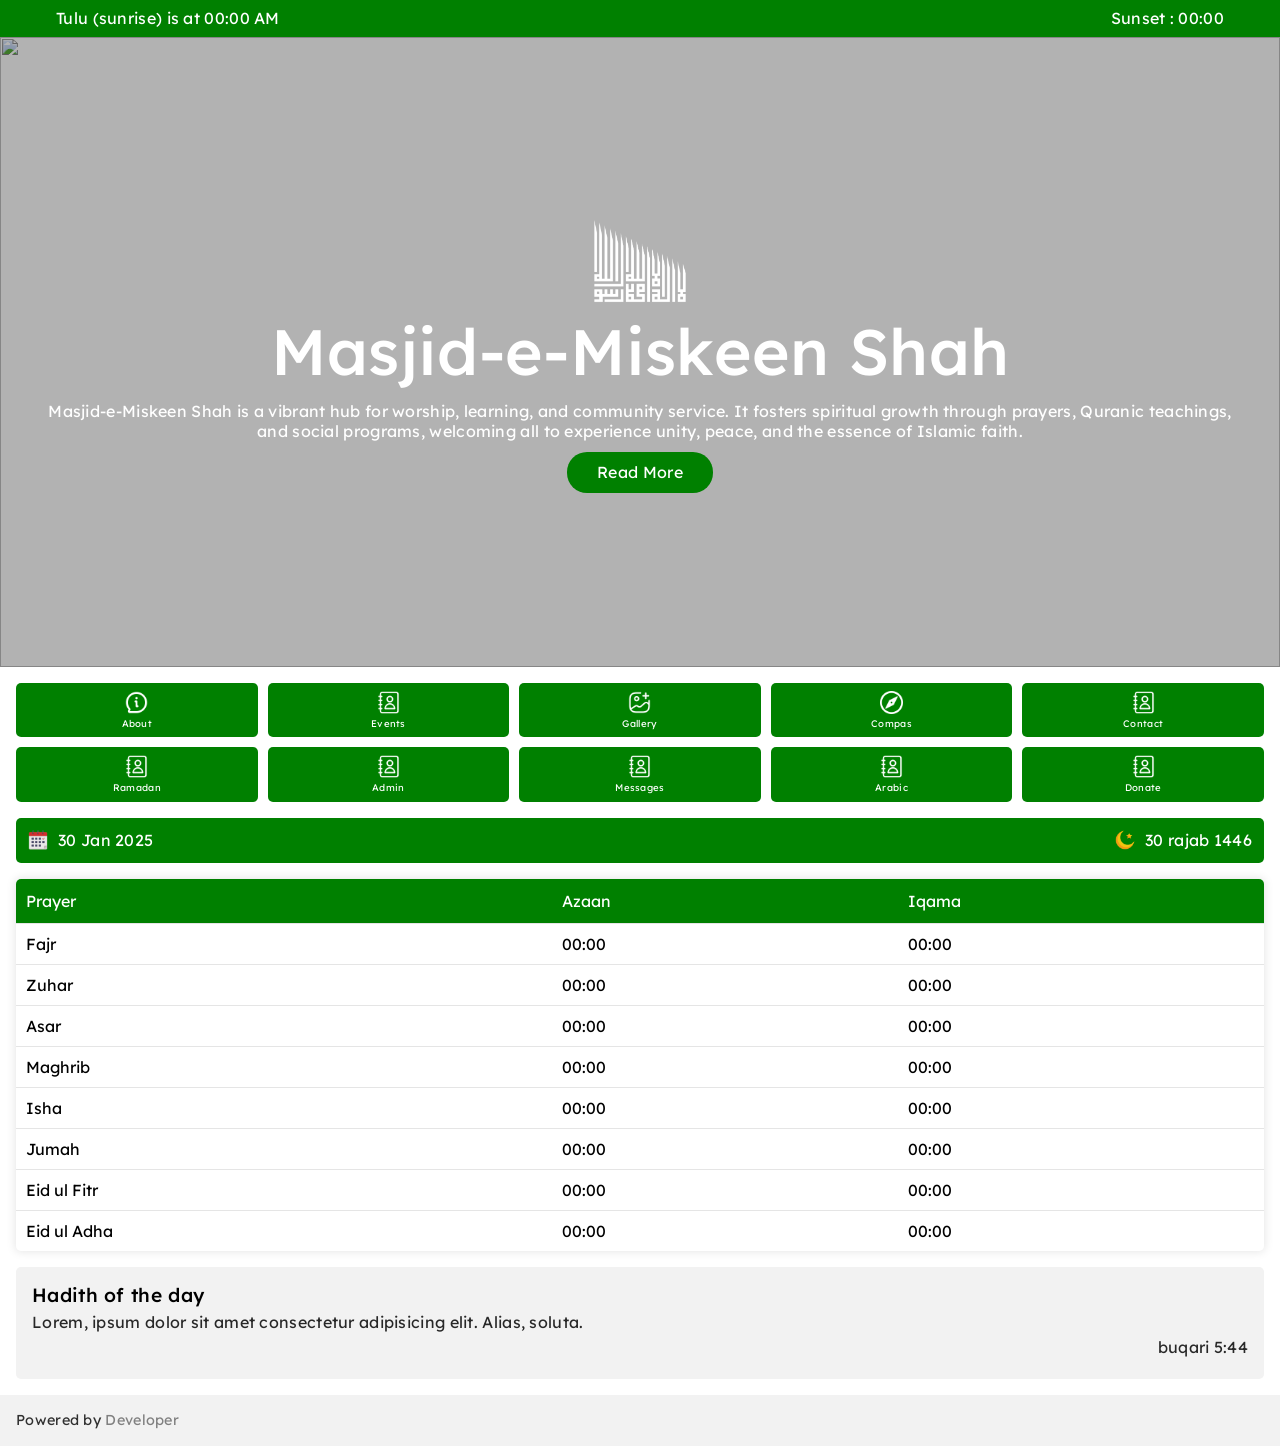
==== index.html @ 6e8c18d4 "first" ====
<!DOCTYPE html>
<html lang="en">
  <head>
    <meta charset="UTF-8" />
    <meta http-equiv="X-UA-Compatible" content="IE=edge" />
    <meta
      name="viewport"
      content="width=device-width, initial-scale=1.0, maximum-scale=1.0, user-scalable=no"
    />

    <!-- favicons  -->
    <link rel="icon" href="./images/icon.png" type="image/png" />

    <!-- styles -->
    <link rel="stylesheet" href="./styles/global.css" />
    <link rel="stylesheet" href="./styles/header.css" />
    <link rel="stylesheet" href="./styles/footer.css" />
    <link rel="stylesheet" href="./styles/loader.css" />
    <link rel="stylesheet" href="./styles/donate.css" />
    <link rel="stylesheet" href="./styles/index.css" />

    <!-- Link Swiper's CSS -->
    <link
      rel="stylesheet"
      href="https://cdn.jsdelivr.net/npm/swiper@11/swiper-bundle.min.css"
    />

    <!-- bootstrap css  -->
    <link
      rel="stylesheet"
      href="https://cdn.jsdelivr.net/npm/bootstrap-icons@1.11.3/font/bootstrap-icons.min.css"
    />

    <title>Home - Masjid Miskeen Shah</title>
  </head>
  <body>
    <div class="loader-container">
      <img src="./images/icon.png" alt="" />
      <div class="loader"></div>
    </div>

    <main>
      <!-- bottombar sunrise -->
      <div class="bottombar">
        <div class="bottombar-content">
          <p>Tulu (sunrise) is at 00:00 AM</p>
          <p>Sunset : 00:00</p>
        </div>
      </div>

      <section class="slider">
        <!-- Swiper -->
        <div class="swiper mySwiper">
          <div class="swiper-wrapper">
            <div class="swiper-slide">
              <img
                src="https://images.unsplash.com/photo-1674135140000-dadd7a9d8d6f?q=80&w=2070&auto=format&fit=crop&ixlib=rb-4.0.3&ixid=M3wxMjA3fDB8MHxwaG90by1wYWdlfHx8fGVufDB8fHx8fA%3D%3D"
                alt=""
              />
              <div class="overlay">
                <div class="text">
                  <img src="./images/lailaha.png" alt="" />
                  <h1>Masjid-e-Miskeen Shah</h1>
                  <p>
                    Masjid-e-Miskeen Shah is a vibrant hub for worship,
                    learning, and community service. It fosters spiritual growth
                    through prayers, Quranic teachings, and social programs,
                    welcoming all to experience unity, peace, and the essence of
                    Islamic faith.
                  </p>
                  <a href="./about.html">Read More</a>
                </div>
              </div>
            </div>
            <div class="swiper-slide">
              <img
                src="https://images.unsplash.com/photo-1590190924082-30c948798ce3?q=80&w=1092&auto=format&fit=crop&ixlib=rb-4.0.3&ixid=M3wxMjA3fDB8MHxwaG90by1wYWdlfHx8fGVufDB8fHx8fA%3D%3D"
                alt=""
              />
              <div class="overlay">
                <div class="text">
                  <img src="./images/lailaha.png" alt="" />
                  <h1>Quran Classes</h1>
                  <p>
                    Join our Quran classes to explore the divine teachings of
                    the Holy Quran. Learn proper recitation, memorization, and
                    interpretation in a nurturing environment. Perfect for all
                    ages, fostering spiritual growth, knowledge, and a deeper
                    connection with Allah.
                  </p>
                  <a href="./contact.html">Contact Us</a>
                </div>
              </div>
            </div>
          </div>
          <!-- <div class="swiper-button-next"></div> -->
          <!-- <div class="swiper-button-prev"></div> -->
        </div>

        <!-- Swiper JS -->
        <script src="https://cdn.jsdelivr.net/npm/swiper@11/swiper-bundle.min.js"></script>

        <!-- Initialize Swiper -->
        <script>
          var swiper = new Swiper(".mySwiper", {
            spaceBetween: 10,
            autoplay: {
              delay: 2500,
              disableOnInteraction: false,
            },
            navigation: {
              nextEl: ".swiper-button-next",
              prevEl: ".swiper-button-prev",
            },
          });
        </script>
      </section>

      <section class="links">
        <div class="links-content">
          <a href="./about.html" class="link">
            <img src="./images/icons/about.png" alt="" />
            <p>About</p>
          </a>
          <a href="./events.html" class="link">
            <img src="./images/icons/phone-book.png" alt="" />
            <p>Events</p>
          </a>
          <a href="./gallery.html" class="link">
            <img src="./images/icons/gallery.png" alt="" />
            <p>Gallery</p>
          </a>
          <a href="compas.html" class="link">
            <img src="./images/icons/compass.png" alt="" />
            <p>Compas</p>
          </a>
          <a href="./contact.html" class="link">
            <img src="./images/icons/phone-book.png" alt="" />
            <p>Contact</p>
          </a>
          <a href="./ramadan.html" class="link">
            <img src="./images/icons/phone-book.png" alt="" />
            <p>Ramadan</p>
          </a>
          <a href="./login.html" class="link">
            <img src="./images/icons/phone-book.png" alt="" />
            <p>Admin</p>
          </a>
          <a href="./messages.html" class="link">
            <img src="./images/icons/phone-book.png" alt="" />
            <p>Messages</p>
          </a>
          <a href="./learn-arabic.html" class="link">
            <img src="./images/icons/phone-book.png" alt="" />
            <p>Arabic</p>
          </a>
          <a href="./donate.html" class="link">
            <img src="./images/icons/phone-book.png" alt="" />
            <p>Donate</p>
          </a>
        </div>
      </section>

      <section class="date">
        <div class="date-content">
          <p><img src="./images/calendar.png" alt="" /> 30 Jan 2025</p>
          <p><img src="./images/moon.png" alt="" />30 rajab 1446</p>
        </div>
      </section>

      <section class="timings">
        <div class="timings-content">
          <table>
            <thead>
              <tr>
                <td>Prayer</td>
                <td>Azaan</td>
                <td>Iqama</td>
              </tr>
            </thead>
            <tbody>
              <tr>
                <td>Fajr</td>
                <td>00:00</td>
                <td>00:00</td>
              </tr>
              <tr>
                <td>Zuhar</td>
                <td>00:00</td>
                <td>00:00</td>
              </tr>
              <tr>
                <td>Asar</td>
                <td>00:00</td>
                <td>00:00</td>
              </tr>
              <tr>
                <td>Maghrib</td>
                <td>00:00</td>
                <td>00:00</td>
              </tr>
              <tr>
                <td>Isha</td>
                <td>00:00</td>
                <td>00:00</td>
              </tr>
              <tr>
                <td>Jumah</td>
                <td>00:00</td>
                <td>00:00</td>
              </tr>
              <tr>
                <td>Eid ul Fitr</td>
                <td>00:00</td>
                <td>00:00</td>
              </tr>
              <tr>
                <td>Eid ul Adha</td>
                <td>00:00</td>
                <td>00:00</td>
              </tr>
            </tbody>
          </table>
        </div>
      </section>

      <section class="messages">
        <div class="messages-content">
          <div class="message">
            <h4>Hadith of the day</h4>
            <p>
              Lorem, ipsum dolor sit amet consectetur adipisicing elit. Alias,
              soluta.
            </p>
            <span>buqari 5:44</span>
          </div>
        </div>
      </section>

      <footer class="footer">
        <div class="footer-content">
          <div class="bottom">
            <p>Powered by <a href="https://www.instagram.com/lost_shazim/" target="_blank">Developer</a></p>
          </div>
        </div>
      </div>
      </footer>
    </main>

    <!-- scripts  -->
    <script src="./script/header.js"></script>
    <script src="./script/loader.js"></script>
    <script src="./script/timings.js"></script>
  </body>
</html>
---- styles/global.css ----
/* @import url('https://fonts.googleapis.com/css2?family=Archivo:ital,wght@0,100..900;1,100..900&family=Rubik:ital,wght@0,300..900;1,300..900&display=swap'); */



@import url('https://fonts.googleapis.com/css2?family=Lexend+Deca:wght@100..900&display=swap');


*{
    margin: 0;
    padding: 0;
    box-sizing: border-box;
    font-family: "Lexend Deca", serif;
}

body{
    background-color: rgb(255, 255, 255);
}

a{
    text-decoration: none;
    display: inline-block;
}

a,span,p,i{
    font-size: 16px;
    color: #282828;
    letter-spacing: 0.3px;
    line-height: 130%;
}

img{
    width: 100%;
}
h1,h2,h3,h4,h5,h6{
    letter-spacing: 0.3px;
}
.heading{
    padding: 3rem 1rem 1rem 1rem;
    text-align: center;
}
.heading h1{
    font-weight: 500;
    font-size: 2.5rem;
    margin-bottom: 5px;
}
@media screen and (max-width: 576px) {
    .heading{
        padding: 3rem 1rem 0rem 1rem;
        text-align: center;
    }
}
---- styles/header.css ----
.header {
  padding: 20px;
  border-bottom: 1px solid rgba(0, 0, 0, 0.1);

}

.header-content {
  display: flex;
  align-items: center;
  gap: 10px;
}

.header-content img {
  width: 20px;
}

.bottombar {
  background-color: green;
}

/* ******************* bottom bar  */


.bottombar .bottombar-content {
  max-width: 1200px;
  margin-inline: auto;
  display: flex;
  justify-content: space-between;
}
.bottombar p {
  color: white;
  padding: 8px 1rem;
}
.bottombar span {
  color: white;
}

@media screen and (max-width: 768px) {
  .header-main {
    display: none;
  }
  .header-mobile {
    display: block;
  }
  .aside {
    display: flex;
  }
}
---- styles/footer.css ----
.footer {
  padding: 1rem 1rem;
  background-color: #f2f2f2;
  /* border-top: 1px solid rgba(0, 0, 0, 0.1); */
}

.footer-content .bottom {
}
.footer-content .bottom p {
  color: #303030;
  font-size: 0.9rem;
  /* text-align: center; */
}
.footer-content .bottom a {
  color: gray;
  font-size: 0.9rem;

}
---- styles/loader.css ----
/* HTML: <div class="loader"></div> */

.loader-container{
    width: 100%;
    height: 100dvh;
    position: fixed;
    top: 0;
    left:0;
    background-color: white;
    z-index: 99999;
    display: flex;
    flex-direction: column;
    align-items: center;
    justify-content: center;
    transition: 0.5s;
}
.loader-container img{
   width: 180px;
   margin-bottom: 1rem;
}


.loader {
    width: 45px;
    padding: 8px;
    aspect-ratio: 1;
    border-radius: 50%;
    background: green;
    --_m: 
      conic-gradient(#0000 10%,#000),
      linear-gradient(#000 0 0) content-box;
    -webkit-mask: var(--_m);
            mask: var(--_m);
    -webkit-mask-composite: source-out;
            mask-composite: subtract;
    animation: l3 1s infinite linear;
  }
  @keyframes l3 {to{transform: rotate(1turn)}}
---- styles/donate.css ----
/* donate section  */


.donate{
    background-color: green;
  }
  
  .donate-content{
    padding: 4rem 2rem;
    max-width: 1200px;
    margin-inline: auto;
    display: grid;
    /* flex-direction: column; */
    grid-template-columns: 300px 1fr;
    /* align-items: center; */
    gap: 20px;
  }
  .donate-content img{
    border-radius: 10px;
  }
  .donate-content .text{
    border-radius: 10px;
  }
  .donate-content h2{
    color: white;
    margin-bottom: 10px;
    font-size: 3rem;
    font-weight: 500;
  }
  .donate-content h3{
    color: white;
    margin-bottom: 10px;
    font-size: 1.5rem;
    font-weight: 500;
  }

  .donate-content p{
    color: white;
    margin-bottom: 1rem;
    /* font-size: rem; */
  
  }
  .donate-content h5 a{
    text-align: center;
    color: white;
    margin-bottom: 10px;
    background-color: #006100;
    padding: 5px 1.5rem;
    border-radius: 15px;
    font-size: 0.8rem;
    font-weight: 500;

  
  }
  .donate-content h4 a{
    text-align: center;
    color: rgb(234, 200, 8);
    margin-bottom: 10px;
    font-weight: 500;
  }


  @media screen and (max-width:576px) {
    .donate-content{
      grid-template-columns: 1fr;
    }
  }
---- styles/index.css ----
main {
  overflow-x: hidden;
}

/* slider css  */

.slider {
  height: 70vh;
}
.swiper {
  height: 100%;
}
.slider .swiper-slide {
  height: 100%;
  position: relative;
}
.slider .swiper-slide img {
  height: 100%;
  height: 100%;
  object-fit: cover;
}

.slider .swiper-slide .overlay {
  position: absolute;
  top: 0;
  left: 0;
  width: 100%;
  height: 100%;
  display: flex;
  justify-content: center;
  background-color: rgba(0, 0, 0, 0.3);
  padding: 1rem;
}
.swiper-slide .overlay .text {
  max-width: 1200px;
  margin-inline: auto;
  display: flex;
  flex-direction: column;
  align-items: center;
  justify-content: center;
}

.swiper-slide .overlay .text img {
  width: 100px;
  height: auto;
}
.swiper-slide .overlay .text h1 {
  font-size: 4rem;
  font-weight: 500;
  color: white;
  margin-bottom: 10px;
}
.swiper-slide .overlay .text p {
  color: white;
  text-align: center;
  margin-bottom: 10px;
}
.swiper-slide .overlay .text a {
  color: white;
  background-color: green;
  /* align-self: flex-start; */
  padding: 10px 30px;
  border-radius: 20px;
}

@media screen and (max-width: 768px) {
  .swiper-slide .overlay .text h1 {
    font-size: 3rem;
  }
  .slider {
    height: 40vh;
  }
}
@media screen and (max-width: 576px) {
  .swiper-slide .overlay .text h1 {
    font-size: 1.8rem;
  }
  .swiper-slide .overlay .text p {
    font-size: 0.8rem;
  }
  .swiper-slide .overlay .text a {
    font-size: 0.8rem;
  }
}

/* ******************* links  */

.links {
  padding: 1rem 1rem 0;
}
.links-content {
  display: grid;
  grid-template-columns: 1fr 1fr 1fr 1fr 1fr;
  gap: 10px;
}

.links-content .link {
  background-color: green;
  display: flex;
  flex-direction: column;
  justify-content: center;
  align-items: center;
  border-radius: 5px;
  padding: 8px 0px;
}
.links-content .link img {
  width: 23px;
  margin-bottom: 3px;
}
.links-content .link p {
  color: white;
  font-size: 0.6rem;
}

.links-content .link:hover {
  opacity: 0.5;
}

/* ****************** date  */

.date {
  padding: 1rem 1rem;
}

.date-content {
  background-color: green;
  display: flex;
  justify-content: space-between;
  align-items: center;
  border-radius: 5px;
}
.date-content p {
  color: white;
  align-items: center;
  padding: 12px;
  display: flex;
}
.date-content p img {
  width: 20px;
  margin-right: 10px;
}

/* **************** timgins  */

.timings {
  padding: 0rem 1rem 1rem;
}

.timings-content {
}
.timings-content table {
  width: 100%;
  border-collapse: collapse;
  border-radius: 5px;
  overflow: hidden;
  box-shadow: 0px 0px 10px 1px rgba(0, 0, 0, 0.1);
}
.timings-content table thead {
  text-align: left;
  background-color: green;
}
.timings-content table thead td {
  color: white;
  padding: 12px 10px;
  border: none;
}
.timings-content table tbody td {
  padding: 10px 10px;
  border-top: 1px solid rgba(0, 0, 0, 0.1);
}

/* ************* messages  */

.messages {
  padding: 0 1rem 1rem;
}
.messages-content {
}
.messages-content .message {
  background-color: #f2f2f2;
  padding: 1rem;
  border-radius: 5px;
  /* border: 2px solid green; */
}
.messages-content .message p {
  /* color: white; */
  margin-bottom: 5px;
}
.messages-content .message h4 {
  /* color: white; */
  /* text-align: center; */
  margin-bottom: 5px;
  font-size: 1.2rem;
  font-weight: 500;
}
.messages-content .message span {
  /* color: white; */
  margin-bottom: 5px;
  font-weight: 400;
  text-align: right;
  display: block;
}
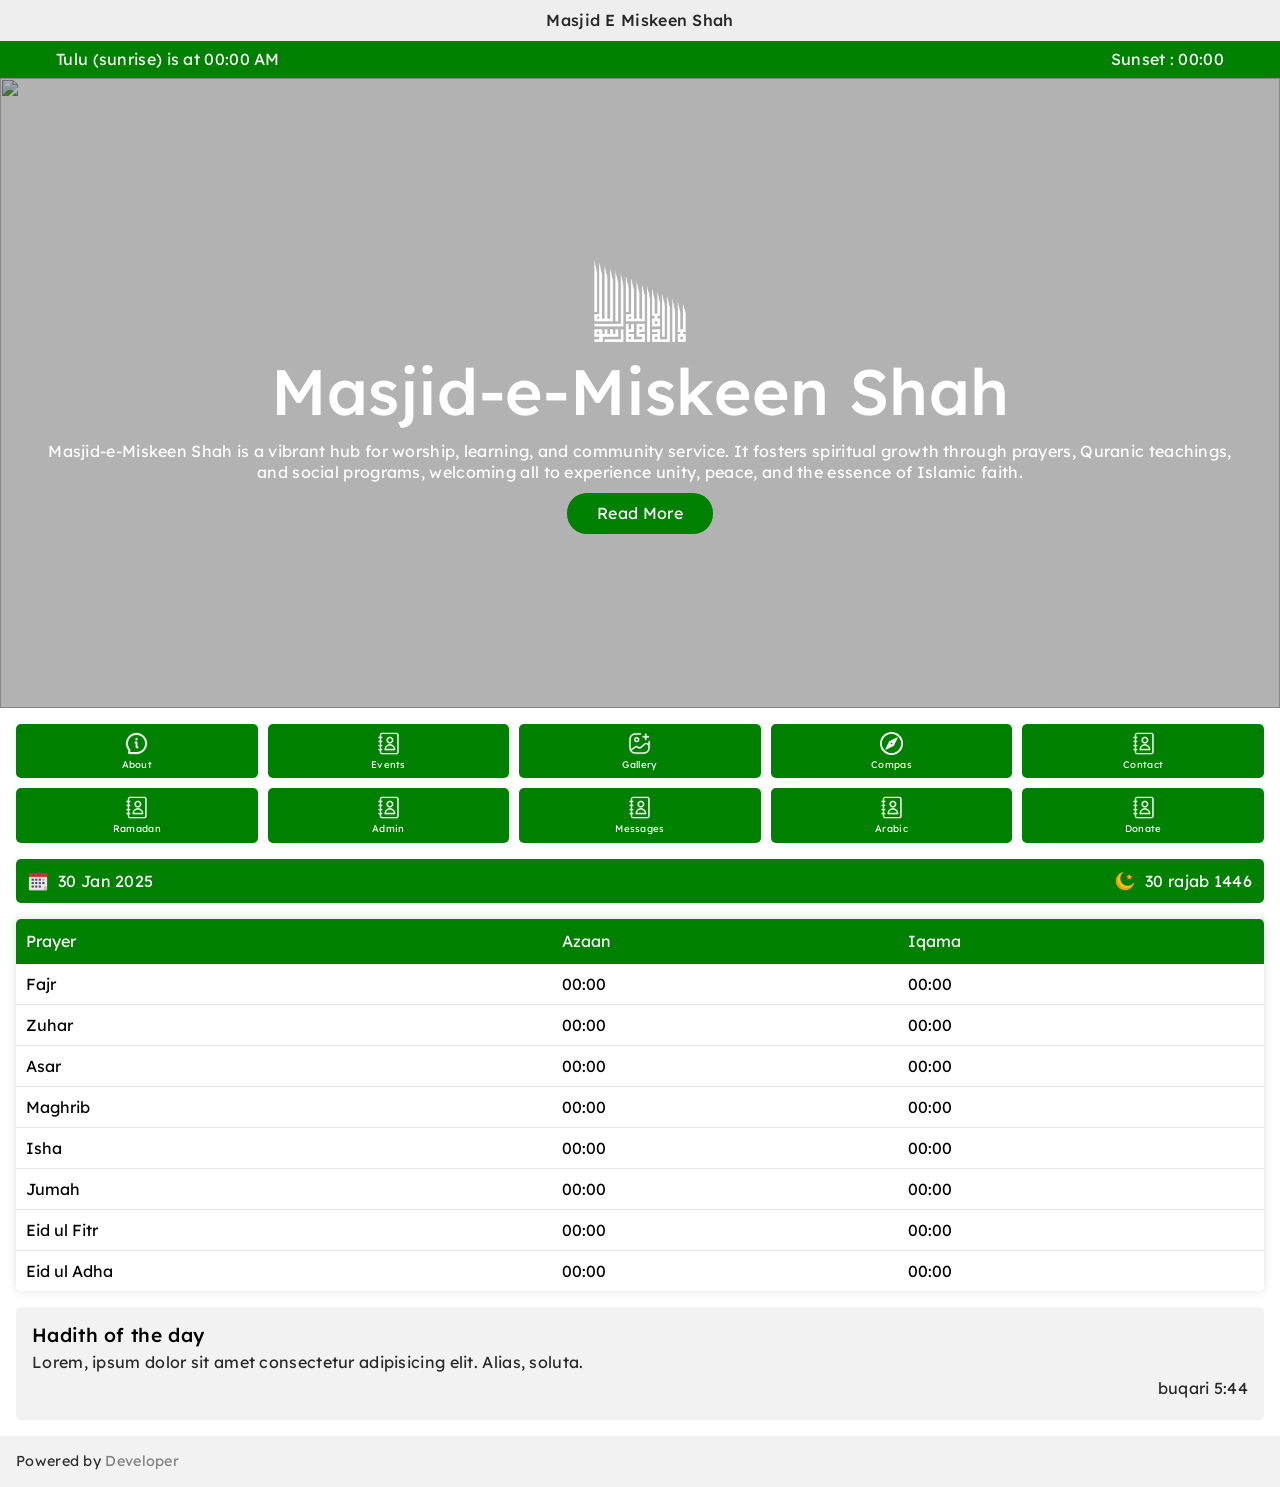
==== commit 8e5375ba: "second" ====
--- a/index.html
+++ b/index.html
@@ -40,6 +40,12 @@
     </div>
 
     <main>
+      <div class="topbar">
+        <div class="topbar-content">
+          <p>Masjid E Miskeen Shah</p>
+          <!-- <p>Hyderabad, IND</p> -->
+        </div>
+      </div>
       <!-- bottombar sunrise -->
       <div class="bottombar">
         <div class="bottombar-content">
--- a/styles/header.css
+++ b/styles/header.css
@@ -1,7 +1,6 @@
 .header {
   padding: 20px;
   border-bottom: 1px solid rgba(0, 0, 0, 0.1);
-
 }
 
 .header-content {
@@ -17,6 +16,24 @@
 .bottombar {
   background-color: green;
 }
+
+
+.topbar{
+  padding: 10px;
+  background-color: #eeeeee;
+}
+.topbar-content{
+  display: flex;
+  justify-content: center;
+}
+
+.topbar-content p:nth-child(1){
+ font-weight: 500; 
+}
+.topbar-content p:nth-child(2){
+ font-weight: 400; 
+}
+
 
 /* ******************* bottom bar  */
 
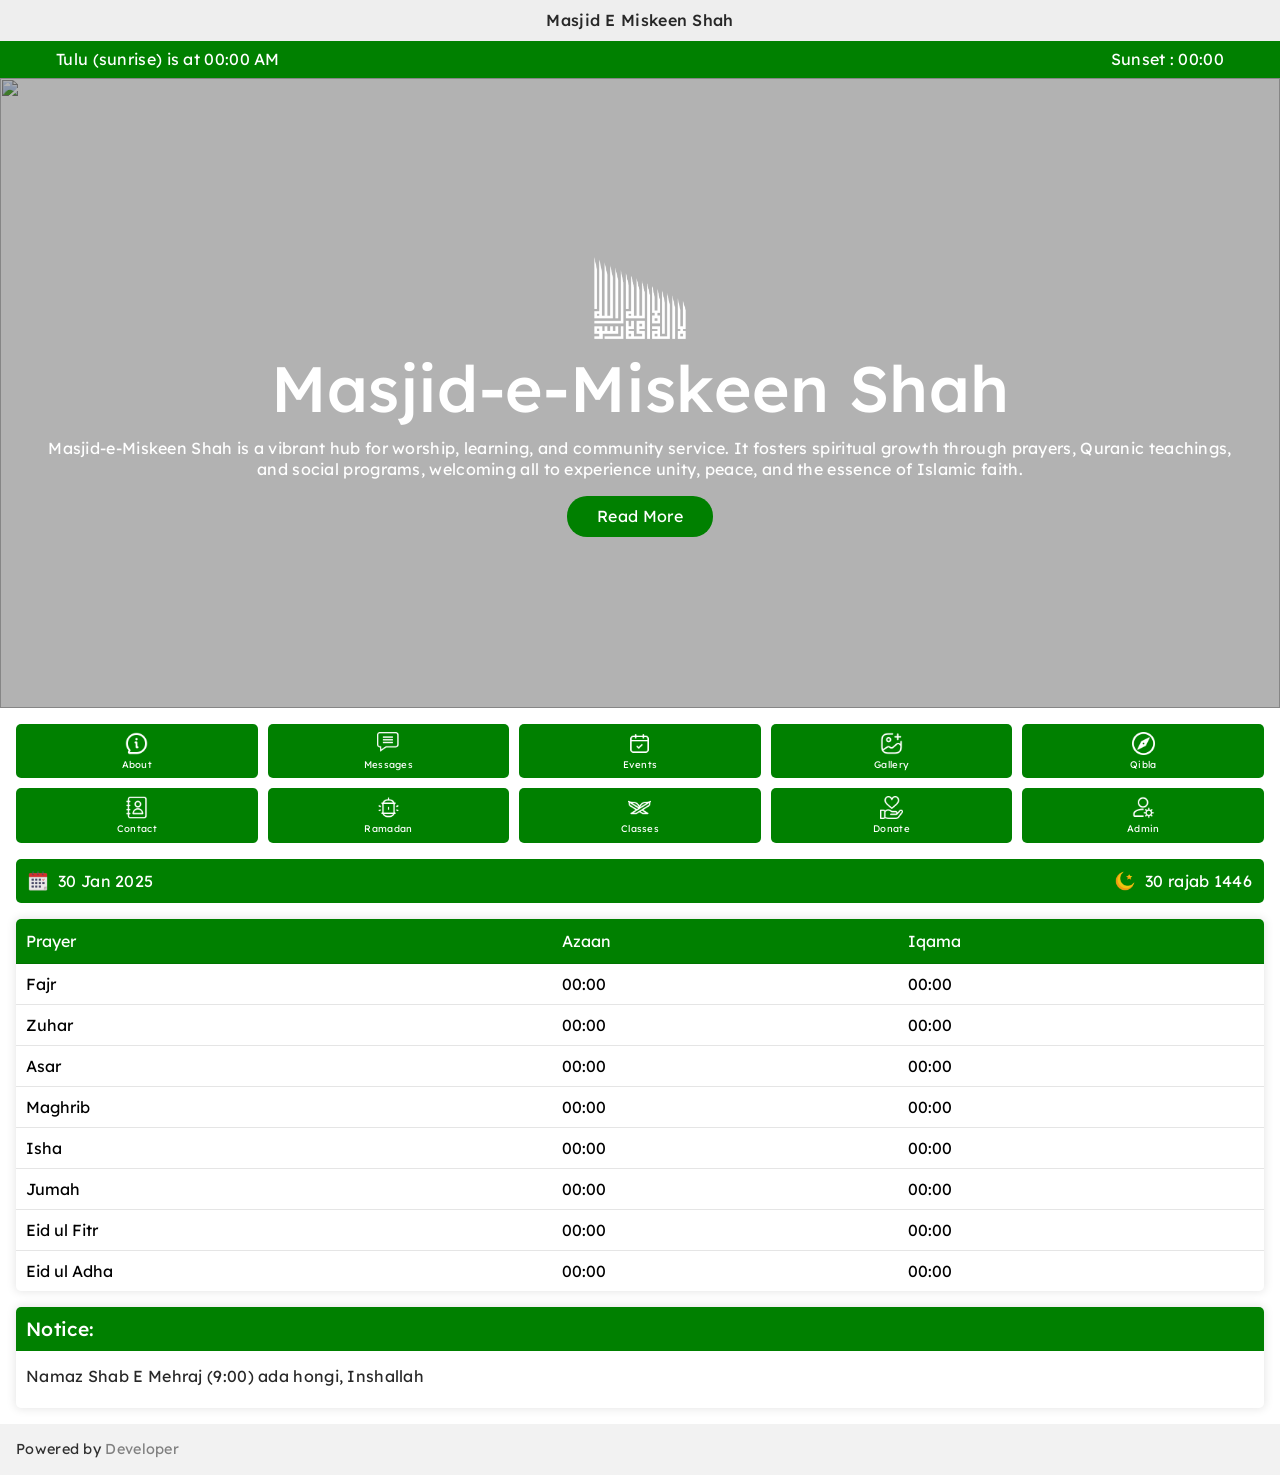
==== commit 4a866589: "four" ====
--- a/index.html
+++ b/index.html
@@ -1,261 +1,261 @@
 <!DOCTYPE html>
 <html lang="en">
-  <head>
-    <meta charset="UTF-8" />
-    <meta http-equiv="X-UA-Compatible" content="IE=edge" />
-    <meta
-      name="viewport"
-      content="width=device-width, initial-scale=1.0, maximum-scale=1.0, user-scalable=no"
-    />
-
-    <!-- favicons  -->
-    <link rel="icon" href="./images/icon.png" type="image/png" />
-
-    <!-- styles -->
-    <link rel="stylesheet" href="./styles/global.css" />
-    <link rel="stylesheet" href="./styles/header.css" />
-    <link rel="stylesheet" href="./styles/footer.css" />
-    <link rel="stylesheet" href="./styles/loader.css" />
-    <link rel="stylesheet" href="./styles/donate.css" />
-    <link rel="stylesheet" href="./styles/index.css" />
-
-    <!-- Link Swiper's CSS -->
-    <link
-      rel="stylesheet"
-      href="https://cdn.jsdelivr.net/npm/swiper@11/swiper-bundle.min.css"
-    />
-
-    <!-- bootstrap css  -->
-    <link
-      rel="stylesheet"
-      href="https://cdn.jsdelivr.net/npm/bootstrap-icons@1.11.3/font/bootstrap-icons.min.css"
-    />
-
-    <title>Home - Masjid Miskeen Shah</title>
-  </head>
-  <body>
-    <div class="loader-container">
-      <img src="./images/icon.png" alt="" />
-      <div class="loader"></div>
+
+<head>
+  <meta charset="UTF-8" />
+  <meta http-equiv="X-UA-Compatible" content="IE=edge" />
+  <meta name="viewport" content="width=device-width, initial-scale=1.0, maximum-scale=1.0, user-scalable=no" />
+
+  <!-- favicons  -->
+  <link rel="icon" href="./images/icon.png" type="image/png" />
+
+  <!-- styles -->
+  <link rel="stylesheet" href="./styles/global.css" />
+  <link rel="stylesheet" href="./styles/header.css" />
+  <link rel="stylesheet" href="./styles/footer.css" />
+  <link rel="stylesheet" href="./styles/loader.css" />
+  <link rel="stylesheet" href="./styles/donate.css" />
+  <link rel="stylesheet" href="./styles/index.css" />
+
+  <!-- Link Swiper's CSS -->
+  <link rel="stylesheet" href="https://cdn.jsdelivr.net/npm/swiper@11/swiper-bundle.min.css" />
+
+  <!-- bootstrap css  -->
+  <link rel="stylesheet" href="https://cdn.jsdelivr.net/npm/bootstrap-icons@1.11.3/font/bootstrap-icons.min.css" />
+
+  <title>Masjid Miskeen Shah</title>
+</head>
+
+<body>
+  <div class="loader-container">
+    <img src="./images/icon.png" alt="" />
+    <div class="loader"></div>
+  </div>
+
+  <main>
+    <div class="topbar">
+      <div class="topbar-content">
+        <p>Masjid E Miskeen Shah</p>
+        <!-- <p>Hyderabad, IND</p> -->
+      </div>
     </div>
-
-    <main>
-      <div class="topbar">
-        <div class="topbar-content">
-          <p>Masjid E Miskeen Shah</p>
-          <!-- <p>Hyderabad, IND</p> -->
-        </div>
-      </div>
-      <!-- bottombar sunrise -->
-      <div class="bottombar">
-        <div class="bottombar-content">
-          <p>Tulu (sunrise) is at 00:00 AM</p>
-          <p>Sunset : 00:00</p>
-        </div>
-      </div>
-
-      <section class="slider">
-        <!-- Swiper -->
-        <div class="swiper mySwiper">
-          <div class="swiper-wrapper">
-            <div class="swiper-slide">
-              <img
-                src="https://images.unsplash.com/photo-1674135140000-dadd7a9d8d6f?q=80&w=2070&auto=format&fit=crop&ixlib=rb-4.0.3&ixid=M3wxMjA3fDB8MHxwaG90by1wYWdlfHx8fGVufDB8fHx8fA%3D%3D"
-                alt=""
-              />
-              <div class="overlay">
-                <div class="text">
-                  <img src="./images/lailaha.png" alt="" />
-                  <h1>Masjid-e-Miskeen Shah</h1>
-                  <p>
-                    Masjid-e-Miskeen Shah is a vibrant hub for worship,
-                    learning, and community service. It fosters spiritual growth
-                    through prayers, Quranic teachings, and social programs,
-                    welcoming all to experience unity, peace, and the essence of
-                    Islamic faith.
-                  </p>
-                  <a href="./about.html">Read More</a>
-                </div>
-              </div>
-            </div>
-            <div class="swiper-slide">
-              <img
-                src="https://images.unsplash.com/photo-1590190924082-30c948798ce3?q=80&w=1092&auto=format&fit=crop&ixlib=rb-4.0.3&ixid=M3wxMjA3fDB8MHxwaG90by1wYWdlfHx8fGVufDB8fHx8fA%3D%3D"
-                alt=""
-              />
-              <div class="overlay">
-                <div class="text">
-                  <img src="./images/lailaha.png" alt="" />
-                  <h1>Quran Classes</h1>
-                  <p>
-                    Join our Quran classes to explore the divine teachings of
-                    the Holy Quran. Learn proper recitation, memorization, and
-                    interpretation in a nurturing environment. Perfect for all
-                    ages, fostering spiritual growth, knowledge, and a deeper
-                    connection with Allah.
-                  </p>
-                  <a href="./contact.html">Contact Us</a>
-                </div>
+    <!-- bottombar sunrise -->
+    <div class="bottombar">
+      <div class="bottombar-content">
+        <p>Tulu (sunrise) is at 00:00 AM</p>
+        <p>Sunset : 00:00</p>
+      </div>
+    </div>
+
+    <section class="slider">
+      <!-- Swiper -->
+      <div class="swiper mySwiper">
+        <div class="swiper-wrapper">
+          <div class="swiper-slide">
+            <img
+              src="https://images.unsplash.com/photo-1674135140000-dadd7a9d8d6f?q=80&w=2070&auto=format&fit=crop&ixlib=rb-4.0.3&ixid=M3wxMjA3fDB8MHxwaG90by1wYWdlfHx8fGVufDB8fHx8fA%3D%3D"
+              alt="" />
+            <div class="overlay">
+              <div class="text">
+                <img src="./images/lailaha.png" alt="" />
+                <h1>Masjid-e-Miskeen Shah</h1>
+                <p>
+                  Masjid-e-Miskeen Shah is a vibrant hub for worship,
+                  learning, and community service. It fosters spiritual growth
+                  through prayers, Quranic teachings, and social programs,
+                  welcoming all to experience unity, peace, and the essence of
+                  Islamic faith.
+                </p>
+                <a href="./about.html">Read More</a>
               </div>
             </div>
           </div>
-          <!-- <div class="swiper-button-next"></div> -->
-          <!-- <div class="swiper-button-prev"></div> -->
-        </div>
-
-        <!-- Swiper JS -->
-        <script src="https://cdn.jsdelivr.net/npm/swiper@11/swiper-bundle.min.js"></script>
-
-        <!-- Initialize Swiper -->
-        <script>
-          var swiper = new Swiper(".mySwiper", {
-            spaceBetween: 10,
-            autoplay: {
-              delay: 2500,
-              disableOnInteraction: false,
-            },
-            navigation: {
-              nextEl: ".swiper-button-next",
-              prevEl: ".swiper-button-prev",
-            },
-          });
-        </script>
-      </section>
-
-      <section class="links">
-        <div class="links-content">
-          <a href="./about.html" class="link">
-            <img src="./images/icons/about.png" alt="" />
-            <p>About</p>
-          </a>
-          <a href="./events.html" class="link">
-            <img src="./images/icons/phone-book.png" alt="" />
-            <p>Events</p>
-          </a>
-          <a href="./gallery.html" class="link">
-            <img src="./images/icons/gallery.png" alt="" />
-            <p>Gallery</p>
-          </a>
-          <a href="compas.html" class="link">
-            <img src="./images/icons/compass.png" alt="" />
-            <p>Compas</p>
-          </a>
-          <a href="./contact.html" class="link">
-            <img src="./images/icons/phone-book.png" alt="" />
-            <p>Contact</p>
-          </a>
-          <a href="./ramadan.html" class="link">
-            <img src="./images/icons/phone-book.png" alt="" />
-            <p>Ramadan</p>
-          </a>
-          <a href="./login.html" class="link">
-            <img src="./images/icons/phone-book.png" alt="" />
-            <p>Admin</p>
-          </a>
-          <a href="./messages.html" class="link">
-            <img src="./images/icons/phone-book.png" alt="" />
-            <p>Messages</p>
-          </a>
-          <a href="./learn-arabic.html" class="link">
-            <img src="./images/icons/phone-book.png" alt="" />
-            <p>Arabic</p>
-          </a>
-          <a href="./donate.html" class="link">
-            <img src="./images/icons/phone-book.png" alt="" />
-            <p>Donate</p>
-          </a>
-        </div>
-      </section>
-
-      <section class="date">
-        <div class="date-content">
-          <p><img src="./images/calendar.png" alt="" /> 30 Jan 2025</p>
-          <p><img src="./images/moon.png" alt="" />30 rajab 1446</p>
-        </div>
-      </section>
-
-      <section class="timings">
-        <div class="timings-content">
-          <table>
-            <thead>
-              <tr>
-                <td>Prayer</td>
-                <td>Azaan</td>
-                <td>Iqama</td>
-              </tr>
-            </thead>
-            <tbody>
-              <tr>
-                <td>Fajr</td>
-                <td>00:00</td>
-                <td>00:00</td>
-              </tr>
-              <tr>
-                <td>Zuhar</td>
-                <td>00:00</td>
-                <td>00:00</td>
-              </tr>
-              <tr>
-                <td>Asar</td>
-                <td>00:00</td>
-                <td>00:00</td>
-              </tr>
-              <tr>
-                <td>Maghrib</td>
-                <td>00:00</td>
-                <td>00:00</td>
-              </tr>
-              <tr>
-                <td>Isha</td>
-                <td>00:00</td>
-                <td>00:00</td>
-              </tr>
-              <tr>
-                <td>Jumah</td>
-                <td>00:00</td>
-                <td>00:00</td>
-              </tr>
-              <tr>
-                <td>Eid ul Fitr</td>
-                <td>00:00</td>
-                <td>00:00</td>
-              </tr>
-              <tr>
-                <td>Eid ul Adha</td>
-                <td>00:00</td>
-                <td>00:00</td>
-              </tr>
-            </tbody>
-          </table>
-        </div>
-      </section>
-
-      <section class="messages">
-        <div class="messages-content">
-          <div class="message">
-            <h4>Hadith of the day</h4>
-            <p>
-              Lorem, ipsum dolor sit amet consectetur adipisicing elit. Alias,
-              soluta.
-            </p>
-            <span>buqari 5:44</span>
+          <div class="swiper-slide">
+            <img
+              src="https://images.unsplash.com/photo-1590190924082-30c948798ce3?q=80&w=1092&auto=format&fit=crop&ixlib=rb-4.0.3&ixid=M3wxMjA3fDB8MHxwaG90by1wYWdlfHx8fGVufDB8fHx8fA%3D%3D"
+              alt="" />
+            <div class="overlay">
+              <div class="text">
+                <img src="./images/lailaha.png" alt="" />
+                <h1>Quran Classes</h1>
+                <p>
+                  Join our Quran classes to explore the divine teachings of
+                  the Holy Quran. Learn proper recitation, memorization, and
+                  interpretation in a nurturing environment. Perfect for all
+                  ages, fostering spiritual growth, knowledge, and a deeper
+                  connection with Allah.
+                </p>
+                <a href="./contact.html">Contact Us</a>
+              </div>
+            </div>
           </div>
         </div>
-      </section>
-
-      <footer class="footer">
-        <div class="footer-content">
-          <div class="bottom">
-            <p>Powered by <a href="https://www.instagram.com/lost_shazim/" target="_blank">Developer</a></p>
-          </div>
+        <!-- <div class="swiper-button-next"></div> -->
+        <!-- <div class="swiper-button-prev"></div> -->
+      </div>
+
+      <!-- Swiper JS -->
+      <script src="https://cdn.jsdelivr.net/npm/swiper@11/swiper-bundle.min.js"></script>
+
+      <!-- Initialize Swiper -->
+      <script>
+        var swiper = new Swiper(".mySwiper", {
+          spaceBetween: 10,
+          autoplay: {
+            delay: 2500,
+            disableOnInteraction: false,
+          },
+          navigation: {
+            nextEl: ".swiper-button-next",
+            prevEl: ".swiper-button-prev",
+          },
+        });
+      </script>
+    </section>
+
+    <section class="links">
+      <div class="links-content">
+        <a href="./about.html" class="link">
+          <img src="./images/icons/about.png" alt="" />
+          <p>About</p>
+        </a>
+        <a href="./messages.html" class="link">
+          <img src="./images/icons/comment.png" alt="" />
+          <p>Messages</p>
+        </a>
+        <a href="./events.html" class="link">
+          <img src="./images/icons/calendar-check.png" alt="" />
+          <p>Events</p>
+        </a>
+        <a href="./gallery.html" class="link">
+          <img src="./images/icons/gallery.png" alt="" />
+          <p>Gallery</p>
+        </a>
+        <a href="compas.html" class="link">
+          <img src="./images/icons/compass.png" alt="" />
+          <p>Qibla</p>
+        </a>
+        <a href="./contact.html" class="link">
+          <img src="./images/icons/phone-book.png" alt="" />
+          <p>Contact</p>
+        </a>
+        <a href="./ramadan.html" class="link">
+          <img src="./images/icons/lantern.png" alt="" />
+          <p>Ramadan</p>
+        </a>
+       
+        <a href="./learn-arabic.html" class="link">
+          <img src="./images/icons/koran.png" alt="" />
+          <p>Classes</p>
+        </a>
+        <a href="./donate.html" class="link">
+          <img src="./images/icons/heart.png" alt="" />
+          <p>Donate</p>
+        </a>
+        <a href="./login.html" class="link">
+          <img src="./images/icons/setting.png" alt="" />
+          <p>Admin</p>
+        </a>
+      </div>
+    </section>
+
+    <section class="date">
+      <div class="date-content">
+        <p><img src="./images/calendar.png" alt="" /> 
+          <span class="english">
+            30 Jan 2025
+          </span>
+        </p>
+        <p><img src="./images/moon.png" alt="" />
+          <span class="hijri">
+            30 rajab 1446
+          </span>
+        </p>
+      </div>
+    </section>
+
+    <section class="timings">
+      <div class="timings-content">
+        <table>
+          <thead>
+            <tr>
+              <td>Prayer</td>
+              <td>Azaan</td>
+              <td>Iqama</td>
+            </tr>
+          </thead>
+          <tbody>
+            <tr>
+              <td>Fajr</td>
+              <td>00:00</td>
+              <td>00:00</td>
+            </tr>
+            <tr>
+              <td>Zuhar</td>
+              <td>00:00</td>
+              <td>00:00</td>
+            </tr>
+            <tr>
+              <td>Asar</td>
+              <td>00:00</td>
+              <td>00:00</td>
+            </tr>
+            <tr>
+              <td>Maghrib</td>
+              <td>00:00</td>
+              <td>00:00</td>
+            </tr>
+            <tr>
+              <td>Isha</td>
+              <td>00:00</td>
+              <td>00:00</td>
+            </tr>
+            <tr>
+              <td>Jumah</td>
+              <td>00:00</td>
+              <td>00:00</td>
+            </tr>
+            <tr>
+              <td>Eid ul Fitr</td>
+              <td>00:00</td>
+              <td>00:00</td>
+            </tr>
+            <tr>
+              <td>Eid ul Adha</td>
+              <td>00:00</td>
+              <td>00:00</td>
+            </tr>
+          </tbody>
+        </table>
+      </div>
+    </section>
+
+    <section class="notices">
+      <div class="notices-content">
+        <div class="notice">
+          <h4>Notice:</h4>
+          <p>
+            Namaz Shab E Mehraj (9:00) ada hongi, Inshallah
+          </p>
         </div>
       </div>
-      </footer>
-    </main>
-
-    <!-- scripts  -->
-    <script src="./script/header.js"></script>
-    <script src="./script/loader.js"></script>
-    <script src="./script/timings.js"></script>
-  </body>
-</html>
+    </section>
+
+    <footer class="footer">
+      <div class="footer-content">
+        <div class="bottom">
+          <p>Powered by <a href="https://www.linkedin.com/in/shaik-sohail-ba49351b3/?originalSubdomain=in"
+              target="_blank">Developer</a></p>
+        </div>
+      </div>
+      </div>
+    </footer>
+  </main>
+
+  <!-- scripts  -->
+  <script src="./script/header.js"></script>
+  <script src="./script/loader.js"></script>
+  <script src="./script/timings.js"></script>
+</body>
+
+</html>
--- a/styles/global.css
+++ b/styles/global.css
@@ -40,7 +40,7 @@
 }
 .heading h1{
     font-weight: 500;
-    font-size: 2.5rem;
+    font-size: 2rem;
     margin-bottom: 5px;
 }
 @media screen and (max-width: 576px) {
--- a/styles/header.css
+++ b/styles/header.css
@@ -4,7 +4,7 @@
 }
 
 .header-content {
-  display: flex;
+  display: inline-flex;
   align-items: center;
   gap: 10px;
 }
--- a/styles/index.css
+++ b/styles/index.css
@@ -53,7 +53,7 @@
 .swiper-slide .overlay .text p {
   color: white;
   text-align: center;
-  margin-bottom: 10px;
+  margin-bottom: 1rem;
 }
 .swiper-slide .overlay .text a {
   color: white;
@@ -68,7 +68,7 @@
     font-size: 3rem;
   }
   .slider {
-    height: 40vh;
+    height: 50vh;
   }
 }
 @media screen and (max-width: 576px) {
@@ -76,7 +76,7 @@
     font-size: 1.8rem;
   }
   .swiper-slide .overlay .text p {
-    font-size: 0.8rem;
+    font-size: 0.9rem;
   }
   .swiper-slide .overlay .text a {
     font-size: 0.8rem;
@@ -106,6 +106,7 @@
 .links-content .link img {
   width: 23px;
   margin-bottom: 3px;
+  filter: grayscale(100%);
 }
 .links-content .link p {
   color: white;
@@ -139,6 +140,9 @@
   width: 20px;
   margin-right: 10px;
 }
+.date-content p span {
+  color: white;
+}
 
 /* **************** timgins  */
 
@@ -169,34 +173,34 @@
   border-top: 1px solid rgba(0, 0, 0, 0.1);
 }
 
-/* ************* messages  */
-
-.messages {
+/* ************* notices  */
+
+.notices {
   padding: 0 1rem 1rem;
 }
-.messages-content {
-}
-.messages-content .message {
-  background-color: #f2f2f2;
-  padding: 1rem;
+.notices-content {
+  border-radius:5px;
+  overflow: hidden;
+  box-shadow: 0px 0px 10px 1px rgba(0, 0, 0, 0.1);
+}
+.notices-content .notice {
+  /* background-color: #f2f2f2; */
   border-radius: 5px;
   /* border: 2px solid green; */
 }
-.messages-content .message p {
+.notices-content .notice p {
   /* color: white; */
   margin-bottom: 5px;
-}
-.messages-content .message h4 {
+  padding: 10px 10px 1rem;
+}
+.notices-content .notice h4 {
   /* color: white; */
   /* text-align: center; */
   margin-bottom: 5px;
   font-size: 1.2rem;
   font-weight: 500;
-}
-.messages-content .message span {
-  /* color: white; */
-  margin-bottom: 5px;
-  font-weight: 400;
-  text-align: right;
-  display: block;
-}
+  background-color: green;
+  color: white;
+  padding: 10px;
+}
+
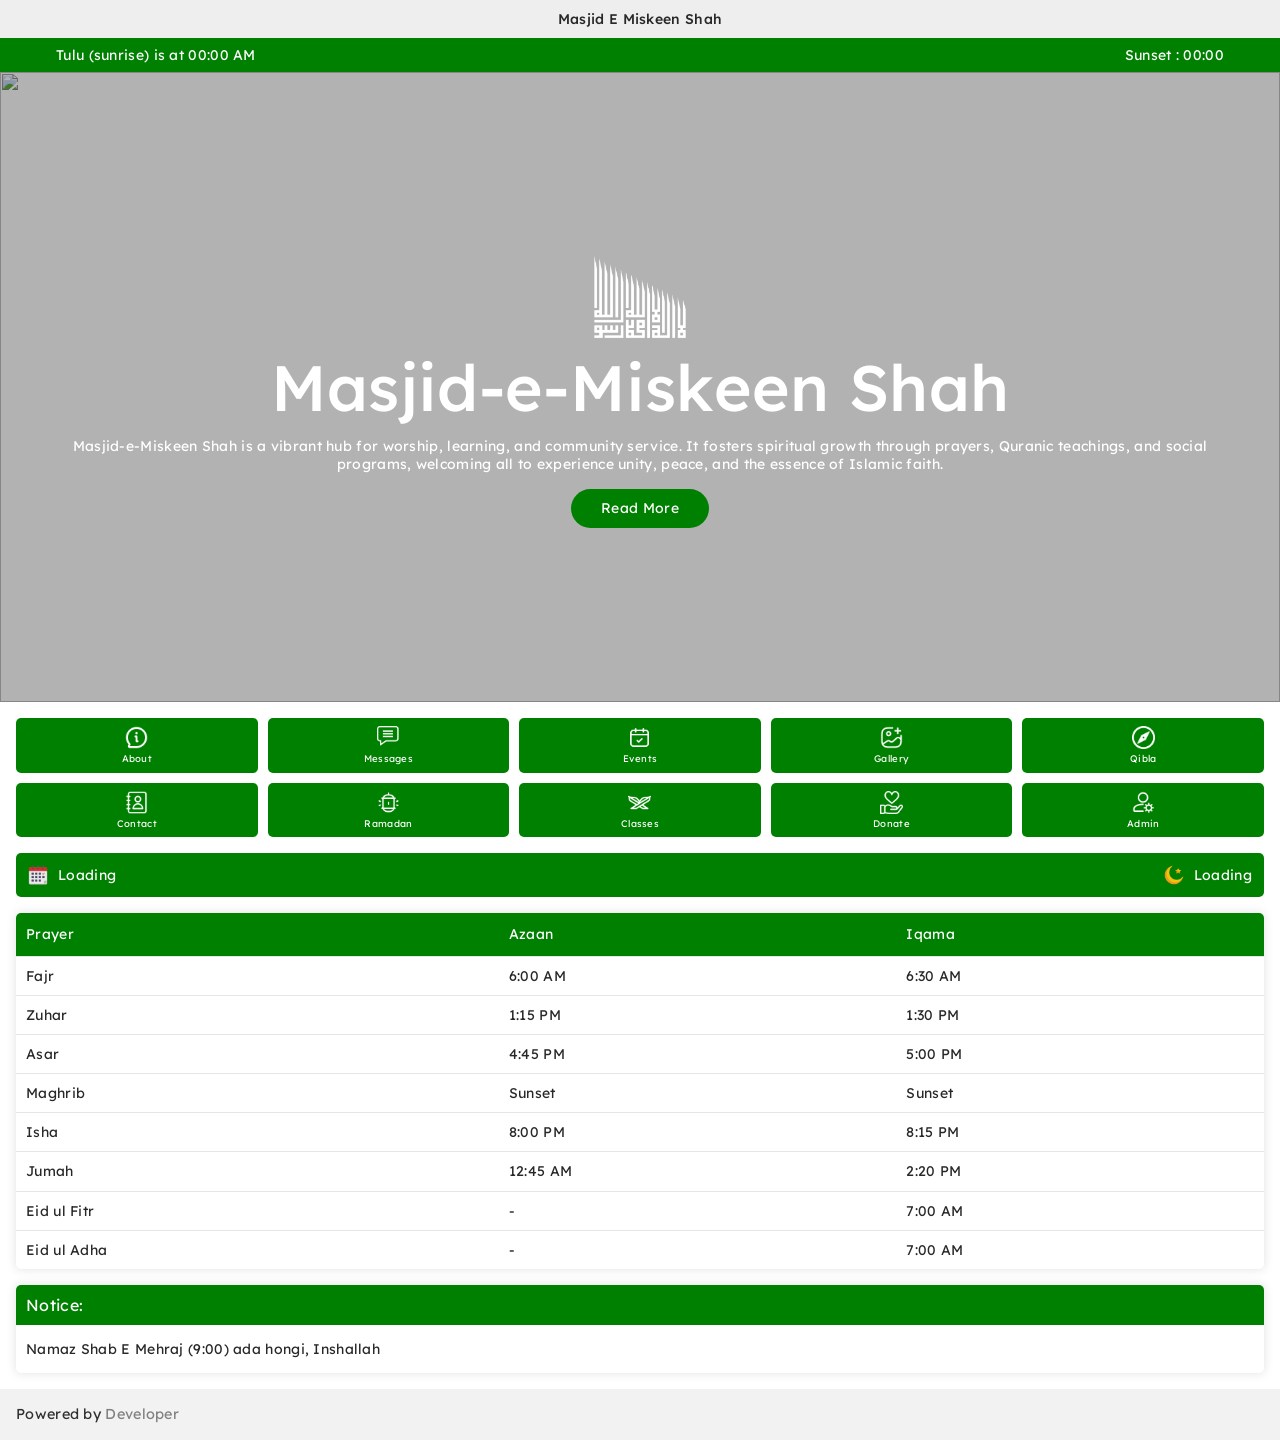
==== commit bb0aaee5: "five" ====
--- a/index.html
+++ b/index.html
@@ -163,12 +163,12 @@
       <div class="date-content">
         <p><img src="./images/calendar.png" alt="" /> 
           <span class="english">
-            30 Jan 2025
+            Loading
           </span>
         </p>
         <p><img src="./images/moon.png" alt="" />
           <span class="hijri">
-            30 rajab 1446
+            Loading
           </span>
         </p>
       </div>
@@ -233,9 +233,9 @@
     <section class="notices">
       <div class="notices-content">
         <div class="notice">
-          <h4>Notice:</h4>
+          <h4>Notice from Masjid</h4>
           <p>
-            Namaz Shab E Mehraj (9:00) ada hongi, Inshallah
+            No Message...
           </p>
         </div>
       </div>
@@ -255,7 +255,9 @@
   <!-- scripts  -->
   <script src="./script/header.js"></script>
   <script src="./script/loader.js"></script>
-  <script src="./script/timings.js"></script>
+  <script src="./script/date-auto.js"></script>
+  <script src="./script/namaz-timings.js"></script>
+  <script src="./script/notice.js"></script>
 </body>
 
 </html>
--- a/styles/global.css
+++ b/styles/global.css
@@ -21,11 +21,14 @@
     display: inline-block;
 }
 
-a,span,p,i{
-    font-size: 16px;
+a,span,p,i,td,tr,th,table, ol,ul,li{
+    font-size: 14px;
     color: #282828;
     letter-spacing: 0.3px;
     line-height: 130%;
+}
+ul {
+    list-style: disc;
 }
 
 img{
@@ -33,6 +36,7 @@
 }
 h1,h2,h3,h4,h5,h6{
     letter-spacing: 0.3px;
+    font-weight:500 ;
 }
 .heading{
     padding: 3rem 1rem 1rem 1rem;
--- a/styles/index.css
+++ b/styles/index.css
@@ -191,16 +191,16 @@
 .notices-content .notice p {
   /* color: white; */
   margin-bottom: 5px;
-  padding: 10px 10px 1rem;
+  padding: 10px 10px ;
 }
 .notices-content .notice h4 {
   /* color: white; */
   /* text-align: center; */
   margin-bottom: 5px;
-  font-size: 1.2rem;
-  font-weight: 500;
+  font-size: 1rem;
   background-color: green;
   color: white;
   padding: 10px;
-}
-
+  font-weight: 400;
+}
+
